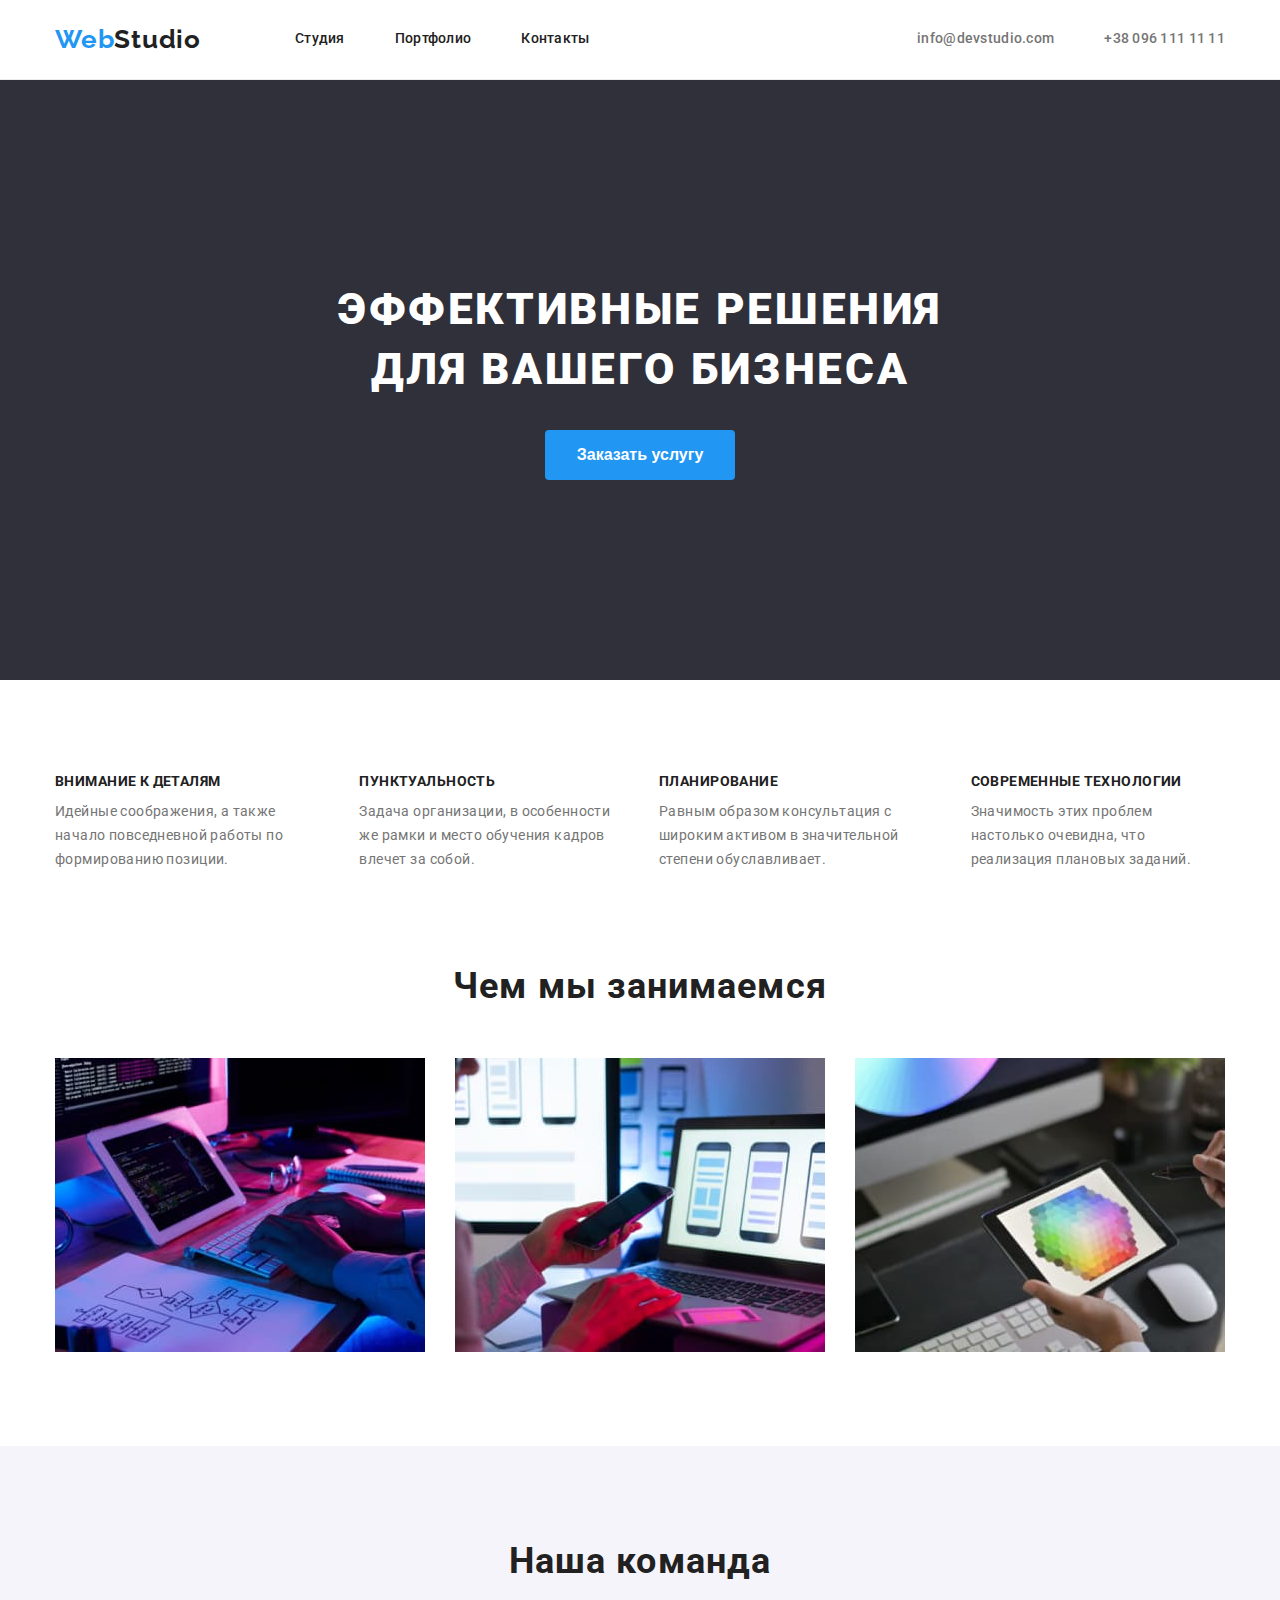
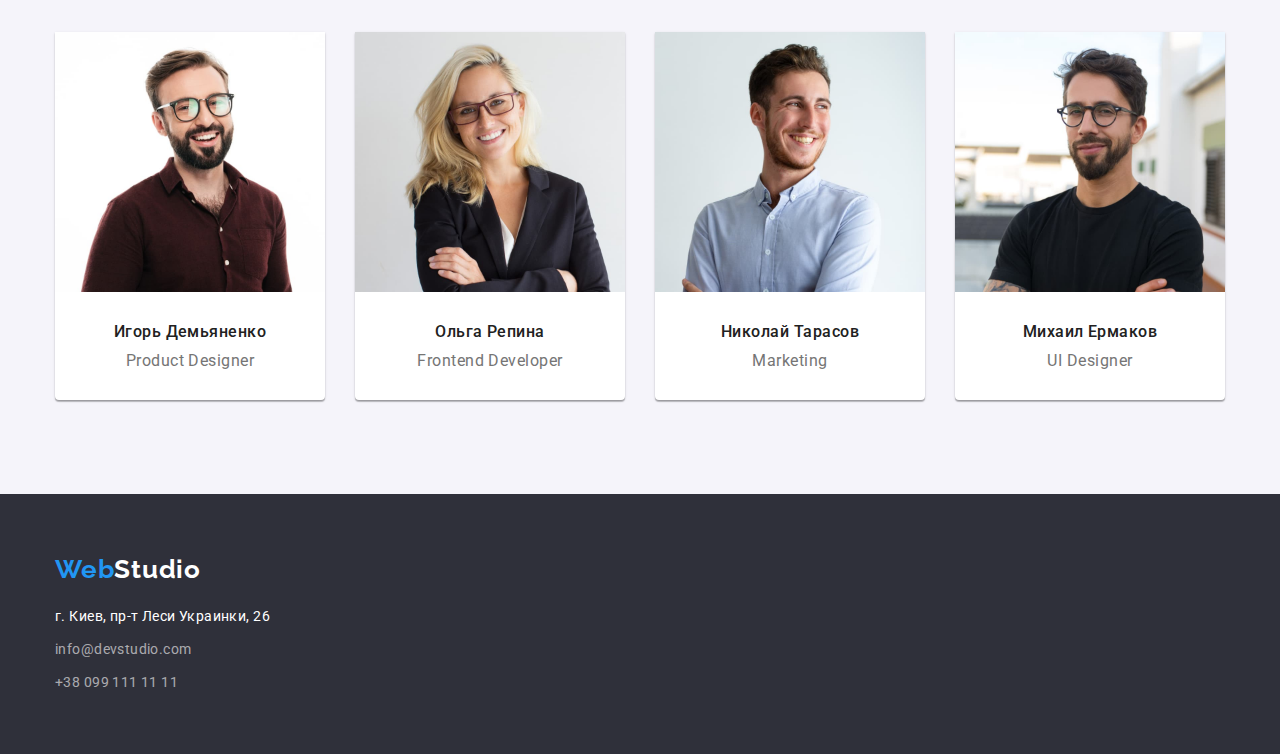
==== index.html @ 174a84f0 "added homework №3 (markup based on flexboxes)" ====
<!DOCTYPE html>
<html lang="ru">
  <head>
    <meta charset="UTF-8" />
    <meta http-equiv="X-UA-Compatible" content="IE=edge" />
    <meta name="viewport" content="width=device-width, initial-scale=1.0" />
    <link rel="stylesheet" href="node_modules/modern-normalize/modern-normalize.css" />
    <link rel="stylesheet" href="./css/styles.css" />
    <title>WebStudio - Главная</title>
  </head>
  <body>
    <header>
      <div class="container">
        <a class="studio-logo link" href="./index.html"> <span>Web</span><span>Studio</span> </a>
        <nav>
          <ul class="list">
            <li>
              <a class="link" href="./index.html">Студия</a>
            </li>
            <li>
              <a class="link" href="./portfolio.html">Портфолио</a>
            </li>
            <li>
              <a class="link" href="#contacts">Контакты</a>
            </li>
          </ul>
        </nav>

        <ul class="list">
          <li>
            <a class="link" href="mailto:info@devstudio.com">info@devstudio.com</a>
          </li>
          <li>
            <a class="link" href="tel:+380961111111">+38 096 111 11 11 </a>
          </li>
        </ul>
      </div>
    </header>

    <section id="solutions" class="hero-section">
      <div class="container">
        <h1>Эффективные решения для вашего бизнеса</h1>
        <button type="button">Заказать услугу</button>
      </div>
    </section>

    <main>
      <section id="our-advantages" class="advantages-section">
        <div class="container">
          <h2 hidden>Наши преимущества</h2>
          <ul class="list">
            <li>
              <h3>Внимание к деталям</h3>
              <p>
                Идейные соображения, а также начало повседневной работы по формированию позиции.
              </p>
            </li>
            <li>
              <h3>Пунктуальность</h3>
              <p>
                Задача организации, в особенности же рамки и место обучения кадров влечет за собой.
              </p>
            </li>
            <li>
              <h3>Планирование</h3>
              <p>
                Равным образом консультация с широким активом в значительной степени обуславливает.
              </p>
            </li>
            <li>
              <h3>Современные технологии</h3>
              <p>Значимость этих проблем настолько очевидна, что реализация плановых заданий.</p>
            </li>
          </ul>
        </div>
      </section>

      <section id="our-work" class="our-work-section">
        <div class="container">
          <h2>Чем мы занимаемся</h2>
          <ul class="list">
            <li>
              <img
                src="./images/img-section-what-we-do-1.jpg"
                alt="Программист в процессе работы над кодом"
              />
            </li>
            <li>
              <img
                src="./images/img-section-what-we-do-2.jpg"
                alt="Дизайнер создает интерфейс мобильного приложения"
              />
            </li>
            <li>
              <img
                src="./images/img-section-what-we-do-3.jpg"
                alt="Дизайнер работает с цветовой палитрой"
              />
            </li>
          </ul>
        </div>
      </section>

      <section id="our-team-section" class="our-team-section">
        <div class="container">
          <h2>Наша команда</h2>
          <ul class="cards list">
            <li class="card">
              <img src="./images/img-our-team-1.jpg" alt="фото: Игорь Демьяненко" />
              <div class="card-text">
                <p class="card-title">Игорь Демьяненко</p>
                <span class="card-caption">Product Designer</span>
              </div>
            </li>
            <li class="card">
              <img src="./images/img-our-team-2.jpg" alt="фото: Ольга Репина" />
              <div class="card-text">
                <p class="card-title">Ольга Репина</p>
                <span class="card-caption">Frontend Developer</span>
              </div>
            </li>
            <li class="card">
              <img src="./images/img-our-team-3.jpg" alt="фото: Николай Тарасов" />
              <div class="card-text">
                <p class="card-title">Николай Тарасов</p>
                <span class="card-caption">Marketing</span>
              </div>
            </li>
            <li class="card">
              <img src="./images/img-our-team-4.jpg" alt="фото: Михаил Ермаков" />
              <div class="card-text">
                <p class="card-title">Михаил Ермаков</p>
                <span class="card-caption">UI Designer</span>
              </div>
            </li>
          </ul>
        </div>
      </section>
    </main>

    <footer id="contacts">
      <div class="container">
        <a class="studio-logo link" href="./index.html"> <span>Web</span><span>Studio</span> </a>
        <address>
          <ul class="list">
            <li>
              <a class="link" href="https://goo.gl/maps/Uex1Hu8hUSsigpkb6"
                >г. Киев, пр-т Леси Украинки, 26</a
              >
            </li>
            <li>
              <a class="link" href="mailto:info@devstudio.com">info@devstudio.com</a>
            </li>
            <li>
              <a class="link" href="tel:+380991111111">+38 099 111 11 11</a>
            </li>
          </ul>
        </address>
      </div>
    </footer>
  </body>
</html>
---- css/styles.css ----
@import url('https://fonts.googleapis.com/css2?family=Raleway:wght@700&family=Roboto:wght@400;500;700;900&display=swap');


:root {
    --brand-black: #212121;
    --brand-blue: #2196F3;
    --dark-blue: #188CE8;
    --dark-gray: #2F303A;
    --light-gray: #757575;
    --light-pink: #ECECEC;
    --white: #FFFFFF;
    --transparent-gray: rgba(255, 255, 255, 0.6);
}

html{
    box-sizing: border-box;
}

*,
*::after,
*::before {
    box-sizing: inherit;
}

body {
    padding: 0;
    margin: 0;
    
    font-family: 'Roboto', sans-serif;
    font-style: normal;

    background-color: var(--white);
    color: var(--brand-black);
}

.container{
    width: 1200px;
    margin: 0 auto;
    padding: 0 15px;
}



.link {
    text-decoration: none;
    color: inherit;
}

.link:active,
.link:focus,
.link:hover{
    color: var(--brand-blue);
    outline: none;
}

.link:focus{
    text-decoration: underline;
}

section {
    padding-top: 94px;
    padding-bottom: 94px;
}

button{
    cursor: pointer;
}

.list {
    list-style: none;
    padding-left: 0;
    margin: 0;
}

img {
    display: block;
    max-width: 100%;
    height: auto;
}

h1,
h2,
h3,
h4,
h5,
h6,
p {
    margin: 0;
}

h2{
    margin-bottom: 50px;
    text-align: center;

    font-weight: 700;
    font-size: 36px;
    line-height: 1.17;
    letter-spacing: 0.03em;
}




/* --- HEADER --- */

header {
    border-bottom: 1px solid var(--light-pink);
}

header .container {
    padding-top: 24px;
    padding-bottom: 24px;
    
    display: flex;
    align-items:center;
    justify-content: space-between;
    
    background-color: var(--white);
}

/* --- logo in header and footer --- */
.studio-logo {
    margin-top: 0;

    font-family: 'Raleway';
    font-weight: 700;
    font-size: 26px;
    line-height: 1.19;
    letter-spacing: 0.03em;

    color: var(--brand-blue);
}

header .studio-logo span:last-child {
    color: var(--brand-black);
}

footer .studio-logo span:last-child {
    color: var(--white);
}

/* --- for both header menu sections: "nav" and "contacts" --- */ 
header ul{
    display: flex;
    align-items: center;
    justify-content: space-between;

    font-weight: 500;
    font-size: 14px;
    line-height: 1.14;
    letter-spacing: 0.02em;
}

/* --- header menu "nav" section --- */
header nav {
    margin: 0 auto 0 94px;
}

header nav li:not(:last-of-type) {
    margin-right: 50px;
}

/* --- header menu "contacts" section --- */
header > .container > ul:last-of-type{
    color: var(--light-gray);
}

header > .container > ul > li:not(:first-of-type) {
    margin-left: 50px;
}



/* --- 1. HERO SECTION --- */

.hero-section{
    padding-top: 0;
    padding-bottom: 0;
    background-color: var(--dark-gray);
}

.hero-section .container{
    padding-top: 200px;
    padding-bottom: 200px;

    text-align: center;
    text-transform: uppercase;
}

.hero-section h1{
    width: 696px;
    margin: 0 auto;

    font-weight: 900;
    font-size: 44px;
    line-height: 1.36;

    letter-spacing: 0.06em;
    text-transform: uppercase;

    color: var(--white);
}

.hero-section button {
    padding: 10px 32px;
    margin-top: 30px;

    background-color: var(--brand-blue);
    color: var(--white);

    border: none;
    border-radius: 4px;

    font-weight: 700;
    font-size: 16px;
    line-height: 1.88;
}

.hero-section button:focus,     
.hero-section button:hover{
    background: var(--dark-blue);
}



/* --- 2. OUR ADVANTAGES SECTION --- */

.advantages-section{
    padding-bottom: 0;
}

.advantages-section ul {
    display: flex;
    flex-direction: row;
    align-items: center;
    justify-content: space-between;
}

.advantages-section li {
    font-size: 14px;
    line-height: 1.71;
    letter-spacing: 0.03em;

    color: var(--light-gray);
}

.advantages-section li:not(:last-child) {
      margin-right: 30px;
}

.advantages-section h3 {
    margin-bottom: 10px;

    font-weight: 700;
    font-size: 14px;
    line-height: 1.14;
    letter-spacing: 0.03em;
    text-transform: uppercase;

    color: var(--brand-black);
}



/* --- 3. OUR WORK SECTION --- */

.our-work-section ul {
    display: flex;
    flex-direction: row;
    align-items: center;
    justify-content: space-between;
}

.our-work-section li:not(:last-child) {
    margin-right: 30px;
}

.our-work-section img {
    width: 370px;
    height: 294px;
}



/* --- 4 and 5. for OUR TEAM and PORTFOLIO sections --- */

.portfolio-section .cards,
.our-team-section .cards {
    padding: 0;
    margin: 0;

    display: flex;
    flex-direction: row;
    align-items: center;
    justify-content: space-between;
    flex-wrap: wrap;
}

.card {
    font-style: normal;

    background: var(--white);
}



/* --- 4. OUR TEAM SECTION --- */

.our-team-section {
    background-color: #F5F4FA;
}

.our-team-section .card {
    box-shadow: 0px 1px 3px rgba(0, 0, 0, 0.12),
    0px 1px 1px rgba(0, 0, 0, 0.14),
    0px 2px 1px rgba(0, 0, 0, 0.2);
    border-radius: 0px 0px 4px 4px;
    margin: 0;
}

.our-team-section .card:not(:last-of-type) {
    margin: 0 30px 0 0;
}

.our-team-section .card > img{
    width: 270px;
    height: 260px;
}

.our-team-section .card {
    text-align: center;
}

.our-team-section .card-text {
    padding: 30px 30px;
}

.our-team-section .card-title {
    margin-bottom: 10px;
    
    font-weight: 500;
    font-size: 16px;
    line-height: 1.19;

    text-align: center;
    letter-spacing: 0.03em;
}

.our-team-section .card-caption {
    font-size: 16px;
    line-height: 1.19;
    letter-spacing: 0.03em;

    color: var(--light-gray);
}



/* --- 5. PORTFOLIO SECTION --- */

.portfolio-section {
    background-color: var(--white);
}

.portfolio-cards-filter{
    margin: 0 50% 50px 50%;

    display: flex;
    flex-direction: row;
    align-items: center;
    justify-content: space-around;
    gap: 30px;
}

.portfolio-cards-filter button{
    padding: 6px 22px;

    background: #F5F4FA;
    border: none;
    border-radius: 4px;

    font-weight: 500;
    font-size: 16px;
    line-height: 1.63;
    letter-spacing: 0.03em;

    white-space: nowrap;
}

.portfolio-cards-filter li:not(:last-of-type) button {
    margin-right: 8px;
}

.portfolio-cards-filter button:hover,
.portfolio-cards-filter button:active,
.portfolio-cards-filter button:focus {
    background: var(--brand-blue);
    color: var(--white);

    box-shadow: 0px 3px 1px rgba(0, 0, 0, 0.1),
    0px 1px 2px rgba(0, 0, 0, 0.08),
    0px 2px 2px rgba(0, 0, 0, 0.12);
}

.portfolio-section .card {
    margin: 0 0 30px 0;
}

.portfolio-section .card:nth-of-type(n+7) {
    margin-bottom: 0px;
}

.portfolio-section .card > img {
    width: 370px;
    height: 294px;
}

.portfolio-section .card-text {
    padding: 20px 24px;
    border-left: 1px solid #EEEEEE;
    border-right: 1px solid #EEEEEE;
    border-bottom: 1px solid #EEEEEE;
}

.portfolio-section .card-title {
    margin-bottom: 3px;

    font-weight: 700;
    font-size: 18px;
    line-height: 2;
    letter-spacing: 0.06em;

    color: var(--brand-black);
}

.portfolio-section .card-caption{
    font-size: 16px;
    line-height: 1.9;
    letter-spacing: 0.03em;

    color: var(--light-gray);
}



/* --- FOOTER --- */

footer{
    background: var(--dark-gray);
}

footer .container{
    padding-top: 60px;
    padding-bottom: 60px;
}

footer address{
    margin-top: 20px;

    font-style: normal;
    font-size: 14px;
    line-height: 1.71;

    letter-spacing: 0.03em;
}

footer address{
    color: var(--transparent-gray);
}

footer li:first-of-type>a {
    color: var(--white);
}

footer li:not(:last-of-type) {
    margin-bottom: 9px;
}
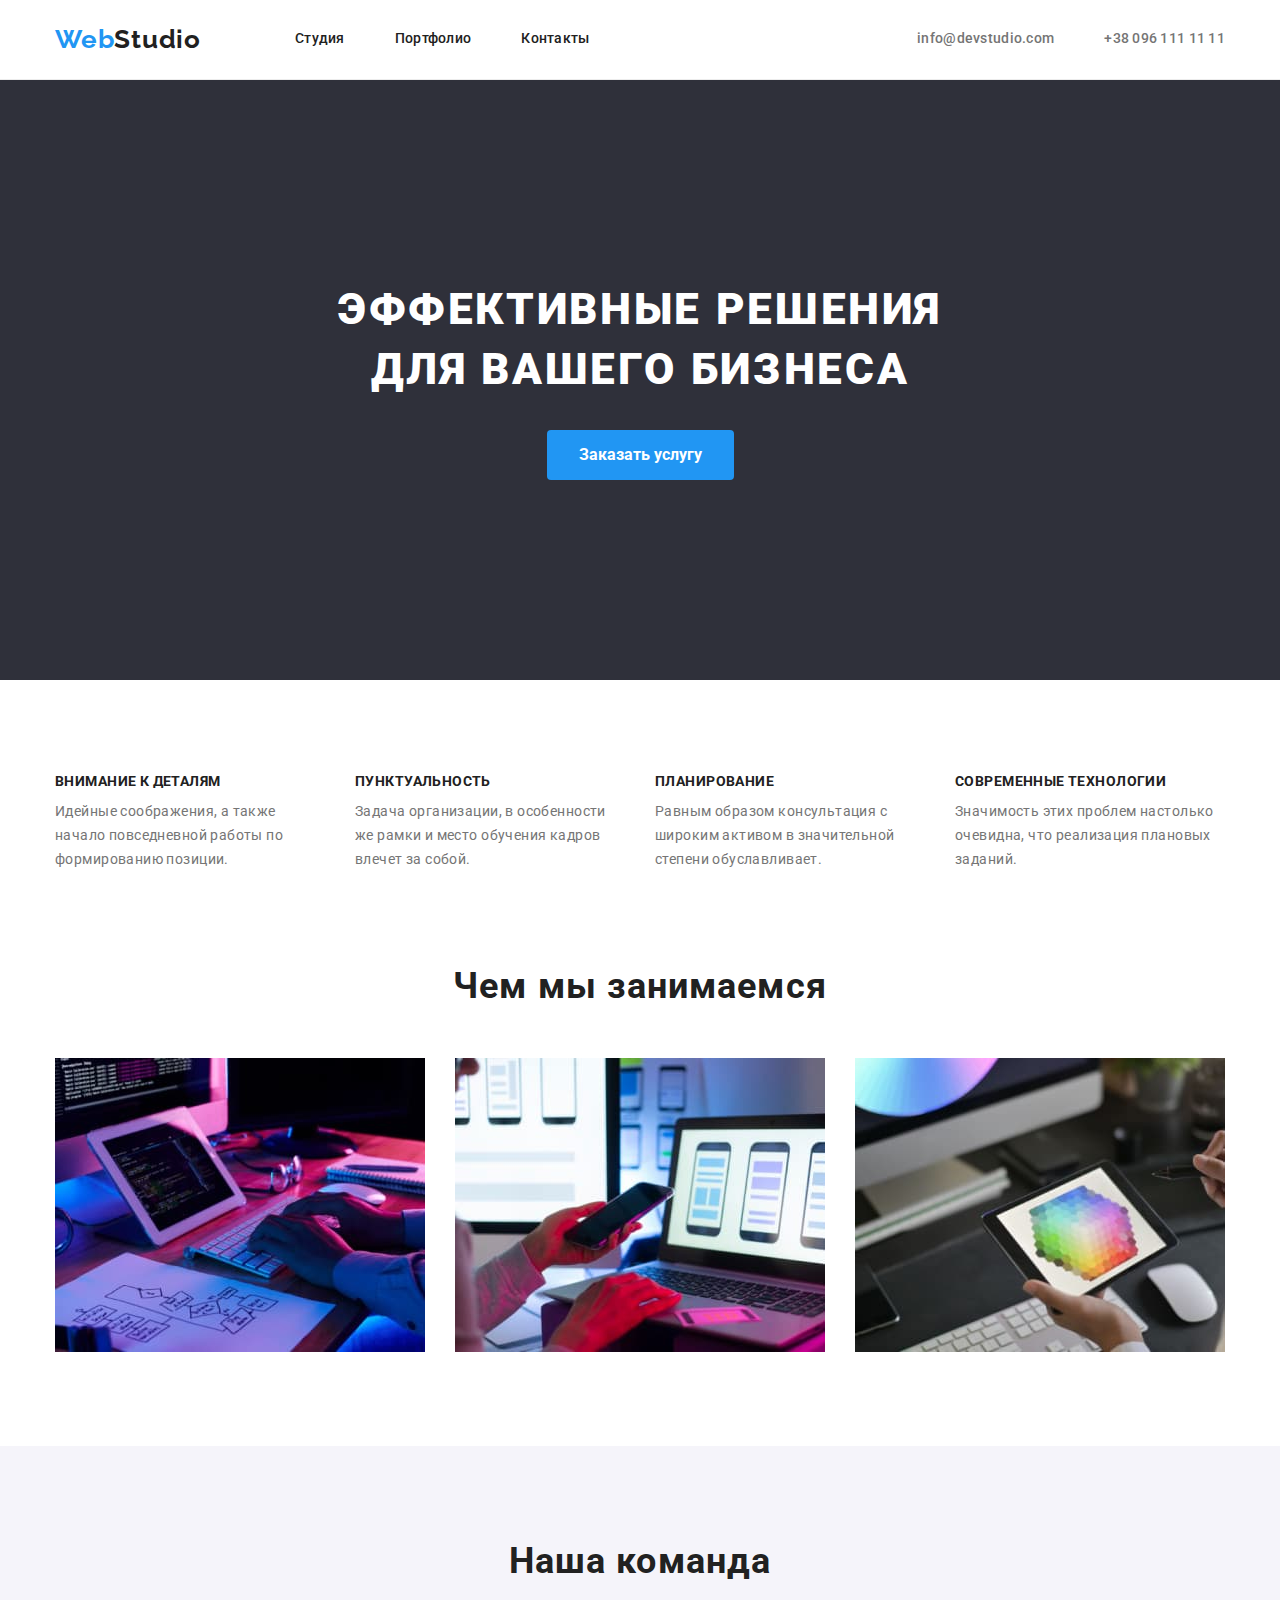
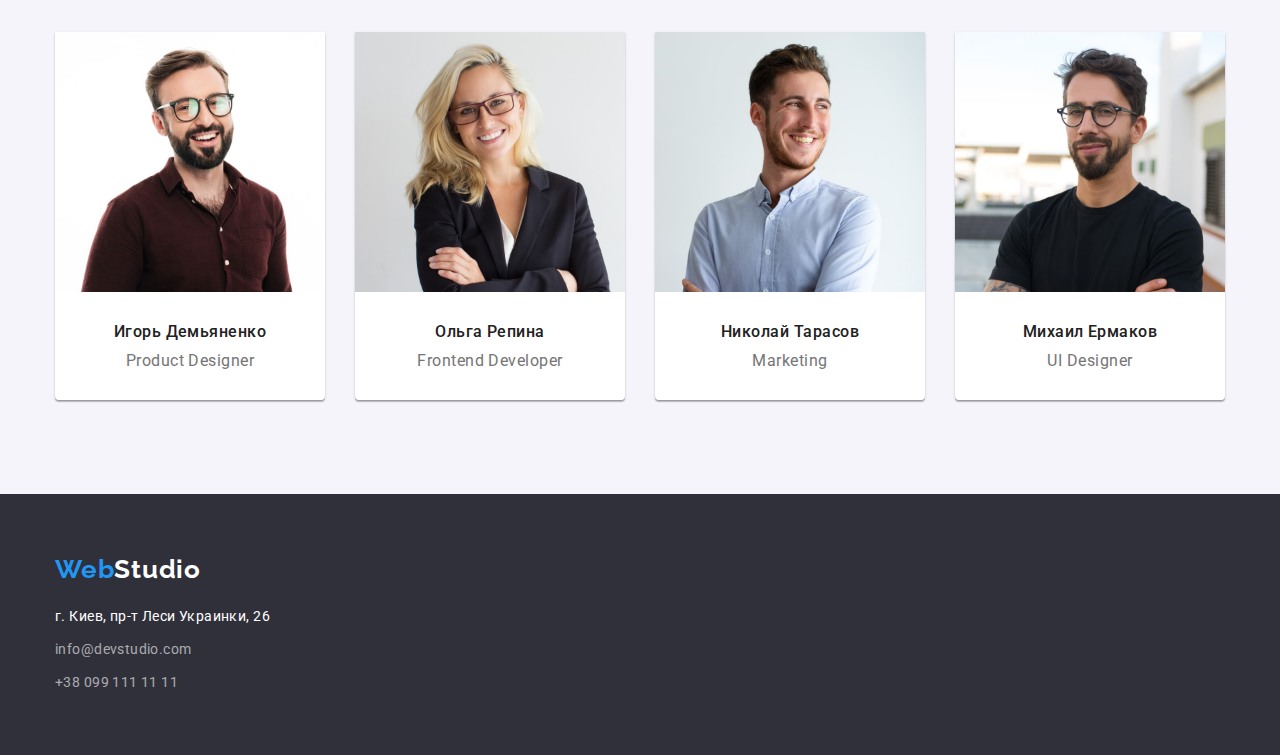
==== commit 00fd88ad: "markup fixes" ====
--- a/index.html
+++ b/index.html
@@ -4,7 +4,10 @@
     <meta charset="UTF-8" />
     <meta http-equiv="X-UA-Compatible" content="IE=edge" />
     <meta name="viewport" content="width=device-width, initial-scale=1.0" />
-    <link rel="stylesheet" href="node_modules/modern-normalize/modern-normalize.css" />
+    <link
+      rel="stylesheet"
+      href="https://cdnjs.cloudflare.com/ajax/libs/modern-normalize/1.1.0/modern-normalize.css"
+    />
     <link rel="stylesheet" href="./css/styles.css" />
     <title>WebStudio - Главная</title>
   </head>
--- a/css/styles.css
+++ b/css/styles.css
@@ -105,12 +105,11 @@
 
 header {
     border-bottom: 1px solid var(--light-pink);
-}
-
-header .container {
     padding-top: 24px;
     padding-bottom: 24px;
-    
+}
+
+header .container {
     display: flex;
     align-items:center;
     justify-content: space-between;
@@ -174,14 +173,16 @@
 /* --- 1. HERO SECTION --- */
 
 .hero-section{
-    padding-top: 0;
-    padding-bottom: 0;
-    background-color: var(--dark-gray);
-}
-
-.hero-section .container{
     padding-top: 200px;
     padding-bottom: 200px;
+    /* padding-top: 0;
+    padding-bottom: 0; */
+    background-color: var(--dark-gray);
+}
+
+.hero-section .container{
+    /* padding-top: 200px;
+    padding-bottom: 200px; */
 
     text-align: center;
     text-transform: uppercase;
@@ -237,6 +238,7 @@
 }
 
 .advantages-section li {
+    width: 270px;
     font-size: 14px;
     line-height: 1.71;
     letter-spacing: 0.03em;
@@ -292,8 +294,10 @@
     display: flex;
     flex-direction: row;
     align-items: center;
-    justify-content: space-between;
+    /* justify-content: space-between; */
+    justify-content: center;
     flex-wrap: wrap;
+    gap: 30px;
 }
 
 .card {
@@ -318,9 +322,9 @@
     margin: 0;
 }
 
-.our-team-section .card:not(:last-of-type) {
+/* .our-team-section .card:not(:last-of-type) {
     margin: 0 30px 0 0;
-}
+} */
 
 .our-team-section .card > img{
     width: 270px;
@@ -363,13 +367,14 @@
 }
 
 .portfolio-cards-filter{
-    margin: 0 50% 50px 50%;
+    /* margin: 0 50% 50px 50%; */
+    margin-bottom: 50px;
 
     display: flex;
     flex-direction: row;
     align-items: center;
-    justify-content: space-around;
-    gap: 30px;
+    /* justify-content: space-around; */
+    justify-content: center;
 }
 
 .portfolio-cards-filter button{
@@ -387,7 +392,7 @@
     white-space: nowrap;
 }
 
-.portfolio-cards-filter li:not(:last-of-type) button {
+.portfolio-cards-filter li:not(:last-of-type) {
     margin-right: 8px;
 }
 
@@ -402,13 +407,13 @@
     0px 2px 2px rgba(0, 0, 0, 0.12);
 }
 
-.portfolio-section .card {
+/* .portfolio-section .card {
     margin: 0 0 30px 0;
-}
-
-.portfolio-section .card:nth-of-type(n+7) {
+} */
+
+/* .portfolio-section .card:nth-of-type(n+7) {
     margin-bottom: 0px;
-}
+} */
 
 .portfolio-section .card > img {
     width: 370px;
@@ -447,9 +452,6 @@
 
 footer{
     background: var(--dark-gray);
-}
-
-footer .container{
     padding-top: 60px;
     padding-bottom: 60px;
 }
